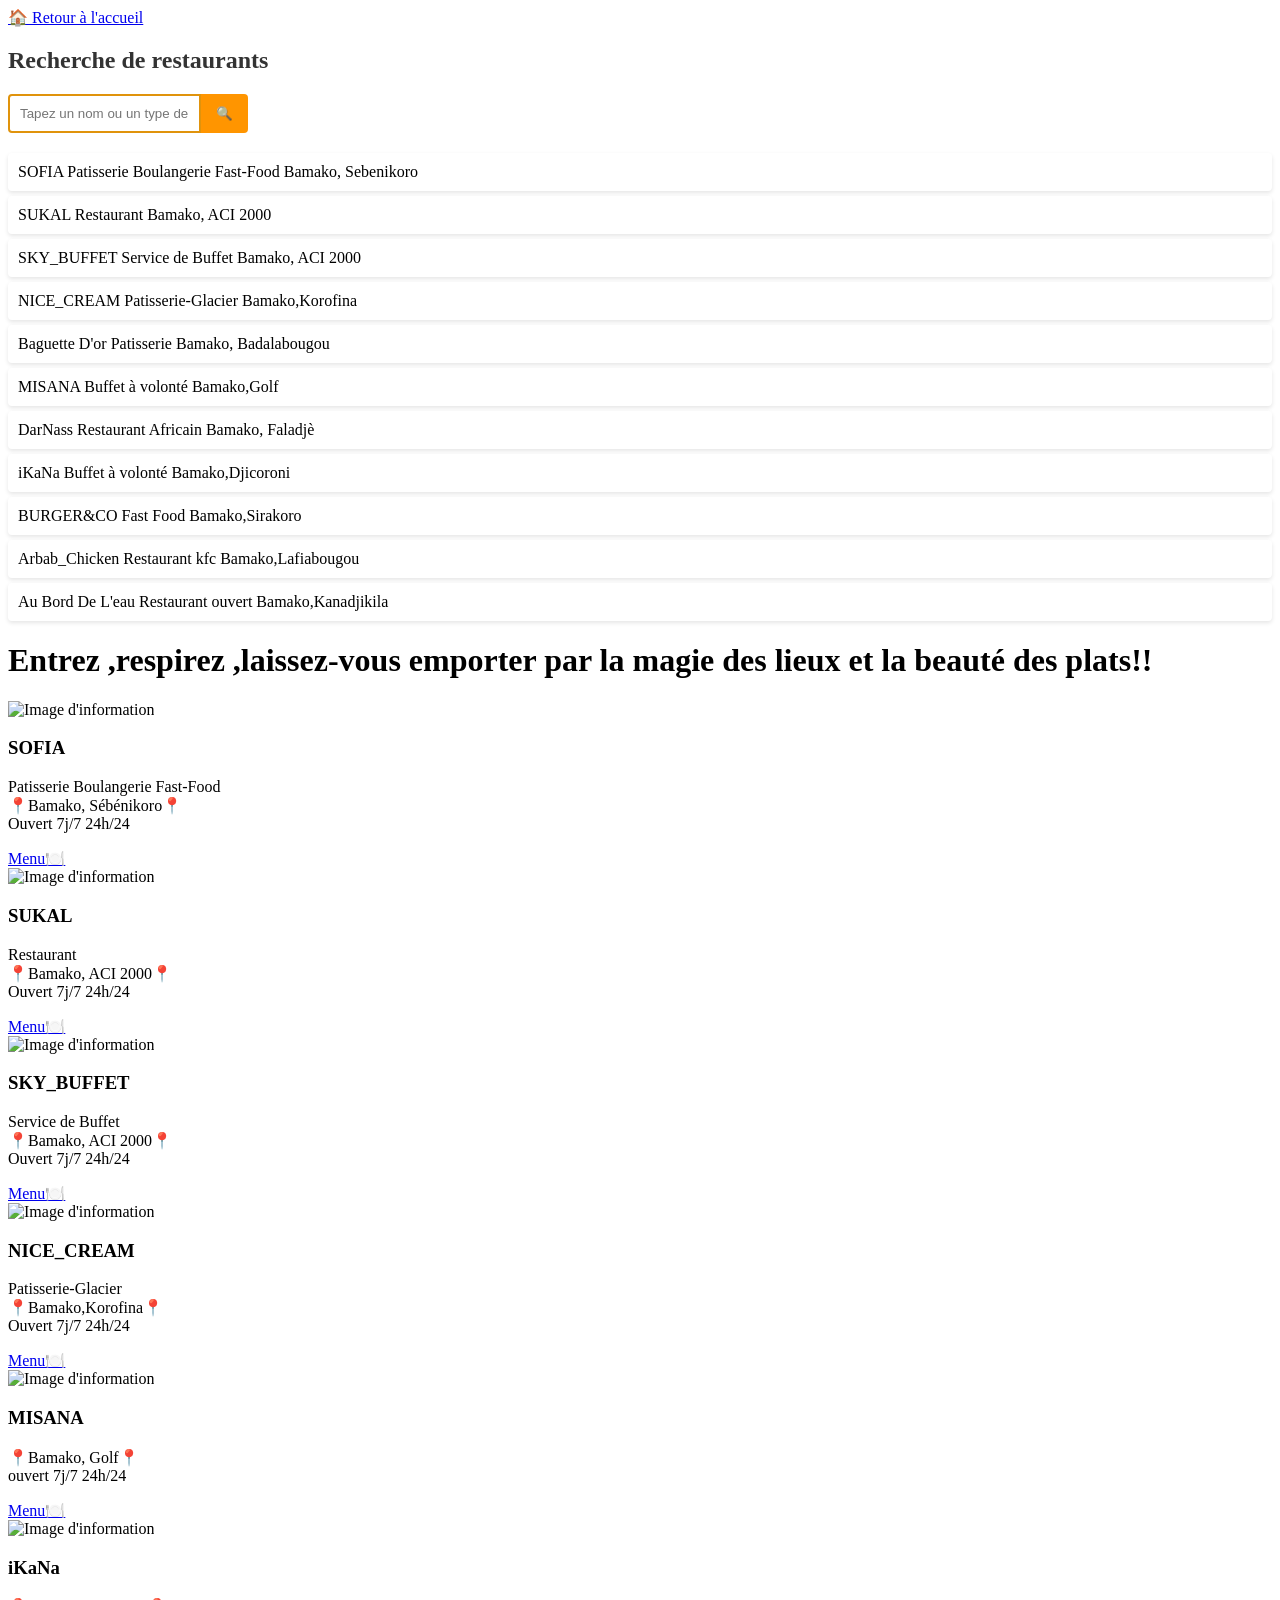
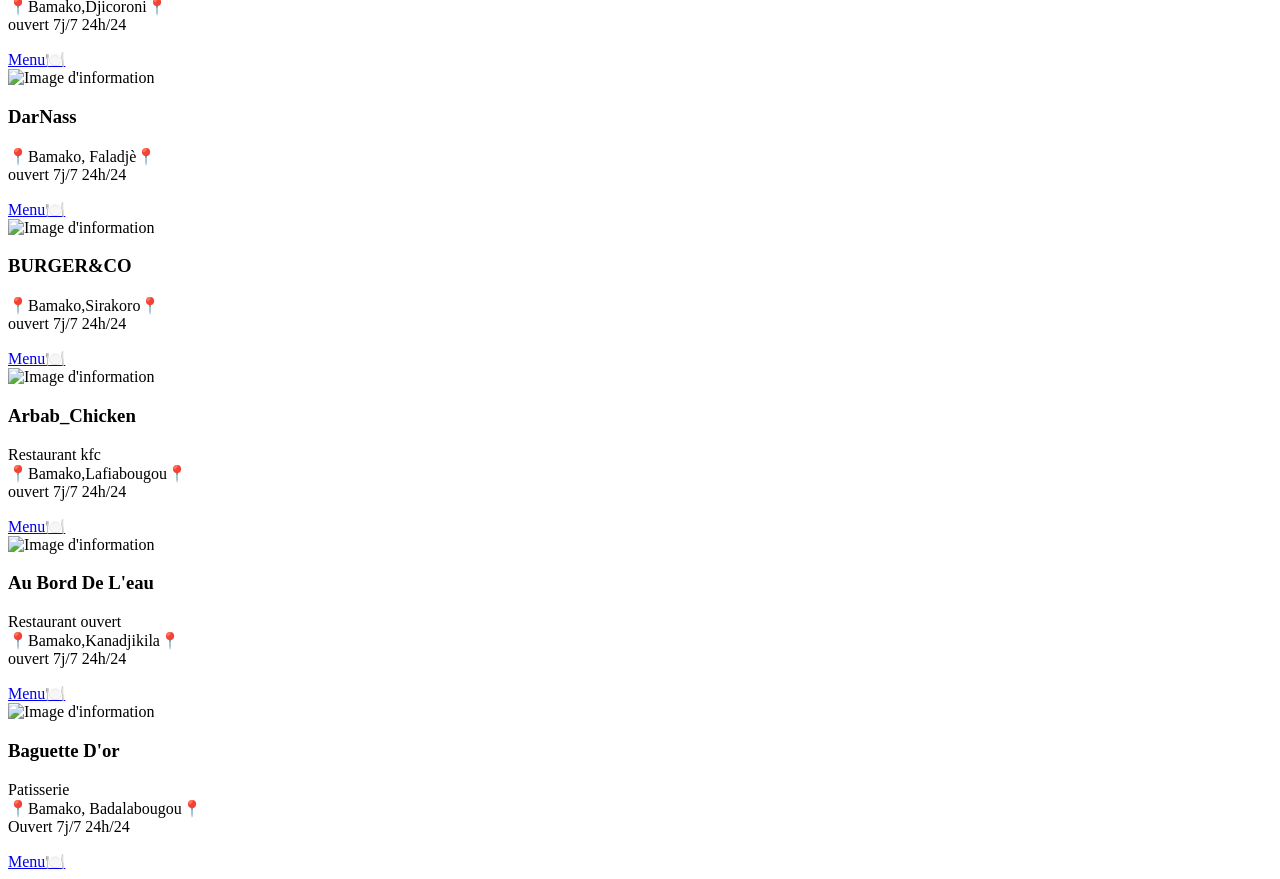
==== restaurant.html @ 468bddf0 "Create restaurant.html with search and listings Added a new HTML file for restaurant listings with s" ====
<!DOCTYPE html>
<html lang="en">
<head>
    <meta charset="UTF-8">
    <meta name="viewport" content="width=device-width, initial-scale=1.0">
    <title>Document</title>
    <link rel="stylesheet" href="style/styles.css">
</head>
<body>
   <a href="index.html" class="btn-home">🏠 Retour à l'accueil</a>
          
<style>
   /* body {
        font-family: Arial, sans-serif;
        padding: 20px;
        background-color: #f8f9fa;
    }*/

    h2 {
        color: #333;
    }

    .search-box {
        display: flex;
        max-width: 400px;
        margin-bottom: 20px;
    }

    .search-box input {
        
        padding: 10px;
        border: 2px solid #e0930c;
        border-radius: 4px 0 0 4px;
        outline: none;
    }

    .search-box button {
        background-color: #ff9500;
        color: white;
        border: none;
        padding: 10px 15px;
        border-radius: 0 4px 4px 0;
        cursor: pointer;
        transition: background-color 0.3s;
    }

    .search-box button:hover {
        background-color: #b36800;
    }

    ul {
        list-style: none;
        padding: 0;
    }

    li {
        background: white;
        margin: 5px 0;
        padding: 10px;
        border-radius: 4px;
        box-shadow: 0 2px 4px rgba(0,0,0,0.1);
    }

    .no-result {
        color: red;
        font-weight: bold;
    }
</style>
</head>
<body>

<h2>Recherche de restaurants</h2>

<div class="search-box">
    <input type="text" id="searchInput" placeholder="Tapez un nom ou un type de cuisine...">
    <button onclick="searchRestaurant()">🔍</button>
</div>

<ul id="restaurantList">
    <li>SOFIA Patisserie Boulangerie Fast-Food Bamako, Sebenikoro</li>
    <li>SUKAL Restaurant Bamako, ACI 2000</li>
    <li>SKY_BUFFET  Service de Buffet Bamako, ACI 2000</li>
    <li>NICE_CREAM Patisserie-Glacier Bamako,Korofina</li>
    <li>Baguette D'or Patisserie Bamako, Badalabougou</li>
    <li>MISANA Buffet à volonté Bamako,Golf </li>
    <li>DarNass Restaurant Africain Bamako, Faladjè</li>
    <li>iKaNa Buffet à volonté Bamako,Djicoroni</li>
    <li>BURGER&CO Fast Food Bamako,Sirakoro</li>
    <li>Arbab_Chicken Restaurant kfc Bamako,Lafiabougou</li>
    <li>Au Bord De L'eau Restaurant ouvert Bamako,Kanadjikila</li>
</ul>

<p id="noResult" class="no-result" style="display:none;">Aucun restaurant trouvé.</p>

<script>
function searchRestaurant() {
    const input = document.getElementById("searchInput").value.toLowerCase().trim();
    const list = document.getElementById("restaurantList").getElementsByTagName("li");
    let found = false;

    for (let i = 0; i < list.length; i++) {
        const text = list[i].textContent.toLowerCase();
        if (text.includes(input)) {
            list[i].style.display = "";
            found = true;
        } else {
            list[i].style.display = "none";
        }
    }

    document.getElementById("noResult").style.display = found ? "none" : "block";
}

// Recherche en temps réel
document.getElementById("searchInput").addEventListener("keyup", searchRestaurant);
</script>

</body>
</html>

    <h1>Entrez ,respirez ,laissez-vous emporter par la magie des lieux et la beauté des plats!!</h1>
    <div class="carte">
        <img src="images/sofia.jpg" alt="Image d'information">
        <div class="carte-content">
            <h3 class="carte-title">SOFIA</h3>
            <p class="carte-description">
                Patisserie Boulangerie Fast-Food <br>
                📍Bamako, Sébénikoro📍 <br>
                Ouvert 7j/7 24h/24
            </p>
            <a href="menu_sofia.html" class="carte-button">Menu🍽️</a>
        </div>
       
    </div>
    <div class="carte">
        
        <img src="images/sukal.jpg" alt="Image d'information">
        <div class="carte-content">
            <h3 class="carte-title">SUKAL</h3>
            <p class="carte-description">
               Restaurant <br>
               📍Bamako, ACI 2000📍 <br>
               Ouvert 7j/7 24h/24
            </p>
            <a href="menu_sukal.html" class="carte-button">Menu🍽️</a>
        </div>
        
    </div>
    <div class="carte">
       
        <img src="images/skybuffet.jpg" alt="Image d'information">
        <div class="carte-content">
            <h3 class="carte-title">SKY_BUFFET</h3>
            <p class="carte-description">
               Service de Buffet <br>
               📍Bamako, ACI 2000📍 <br>
               Ouvert 7j/7 24h/24
            </p>
            <a href="menu_sky.html" class="carte-button">Menu🍽️</a>
        </div>
       
    </div>
    <div class="carte">
        
        <img src="images/nicecream.jpg" alt="Image d'information">
        <div class="carte-content">
            <h3 class="carte-title">NICE_CREAM</h3>
            <p class="carte-description">
                Patisserie-Glacier <br>
               📍Bamako,Korofina📍 <br>
               Ouvert 7j/7 24h/24
            </p>
            <a href="menu_nicecream.html" class="carte-button">Menu🍽️</a>
        </div>
       
    </div>
    <div class="carte">
        
        <img src="images/misana.jpg" alt="Image d'information">
        <div class="carte-content">
            <h3 class="carte-title">MISANA</h3>
            <p class="carte-description">
                📍Bamako, Golf📍<br>
                ouvert 7j/7 24h/24
            </p>
            <a href="menu_misana.html" class="carte-button">Menu🍽️</a>
        </div>
       
    </div>
    <div class="carte">
        
        <img src="images/ikana.jpeg" alt="Image d'information">
        <div class="carte-content">
            <h3 class="carte-title">iKaNa</h3>
            <p class="carte-description">
                📍Bamako,Djicoroni📍<br>
                ouvert 7j/7 24h/24
            </p>
            <a href="menu_ikana.html" class="carte-button">Menu🍽️</a>
        </div>
       
    </div>
    <div class="carte">
       
        <img src="images/darNass.jpg" alt="Image d'information">
        <div class="carte-content">
            <h3 class="carte-title">DarNass</h3>
            <p class="carte-description">
                📍Bamako, Faladjè📍<br>
                ouvert 7j/7 24h/24
            </p>
            <a href="menu_darnass.html" class="carte-button">Menu🍽️</a>
        </div>
        
    </div>
    <div class="carte">
       
        <img src="images/burger&co.jpg" alt="Image d'information">
        <div class="carte-content">
            <h3 class="carte-title">BURGER&CO</h3>
            <p class="carte-description">
                📍Bamako,Sirakoro📍<br>
                ouvert 7j/7 24h/24
            </p>
            <a href="menu_burger.html" class="carte-button">Menu🍽️</a>
        </div>
        
    </div>
    <div class="carte">
        
        <img src="images/arbabchicken.jpg" alt="Image d'information">
        <div class="carte-content">
            <h3 class="carte-title">Arbab_Chicken</h3>
            <p class="carte-description">
                Restaurant kfc <br>
                📍Bamako,Lafiabougou📍<br>
                 ouvert 7j/7 24h/24
            </p>
            <a href="menu_arbab.html" class="carte-button">Menu🍽️</a>
        </div>
        
    </div>
    <div class="carte">
        
        <img src="images/au_bord_de_leau.jpg" alt="Image d'information">
        <div class="carte-content">
            <h3 class="carte-title">Au Bord De L'eau</h3>
            <p class="carte-description">
                 Restaurant ouvert <br>
            📍Bamako,Kanadjikila📍 <br>
                 ouvert 7j/7 24h/24
            </p>
            <a href="menu_aubordeleau.html" class="carte-button">Menu🍽️</a>
        </div>
       
    </div>
    <div class="carte">
        
        <img src="images/baguette_dor.jpg" alt="Image d'information">
        <div class="carte-content">
            <h3 class="carte-title">Baguette D'or</h3>
            <p class="carte-description">
                Patisserie <br>
                📍Bamako, Badalabougou📍 <br>
               Ouvert 7j/7 24h/24
            </p>
            <a href="menu_baguettedor.html" class="carte-button">Menu🍽️</a>
        </div>
        
    </div>
</body>
</html>
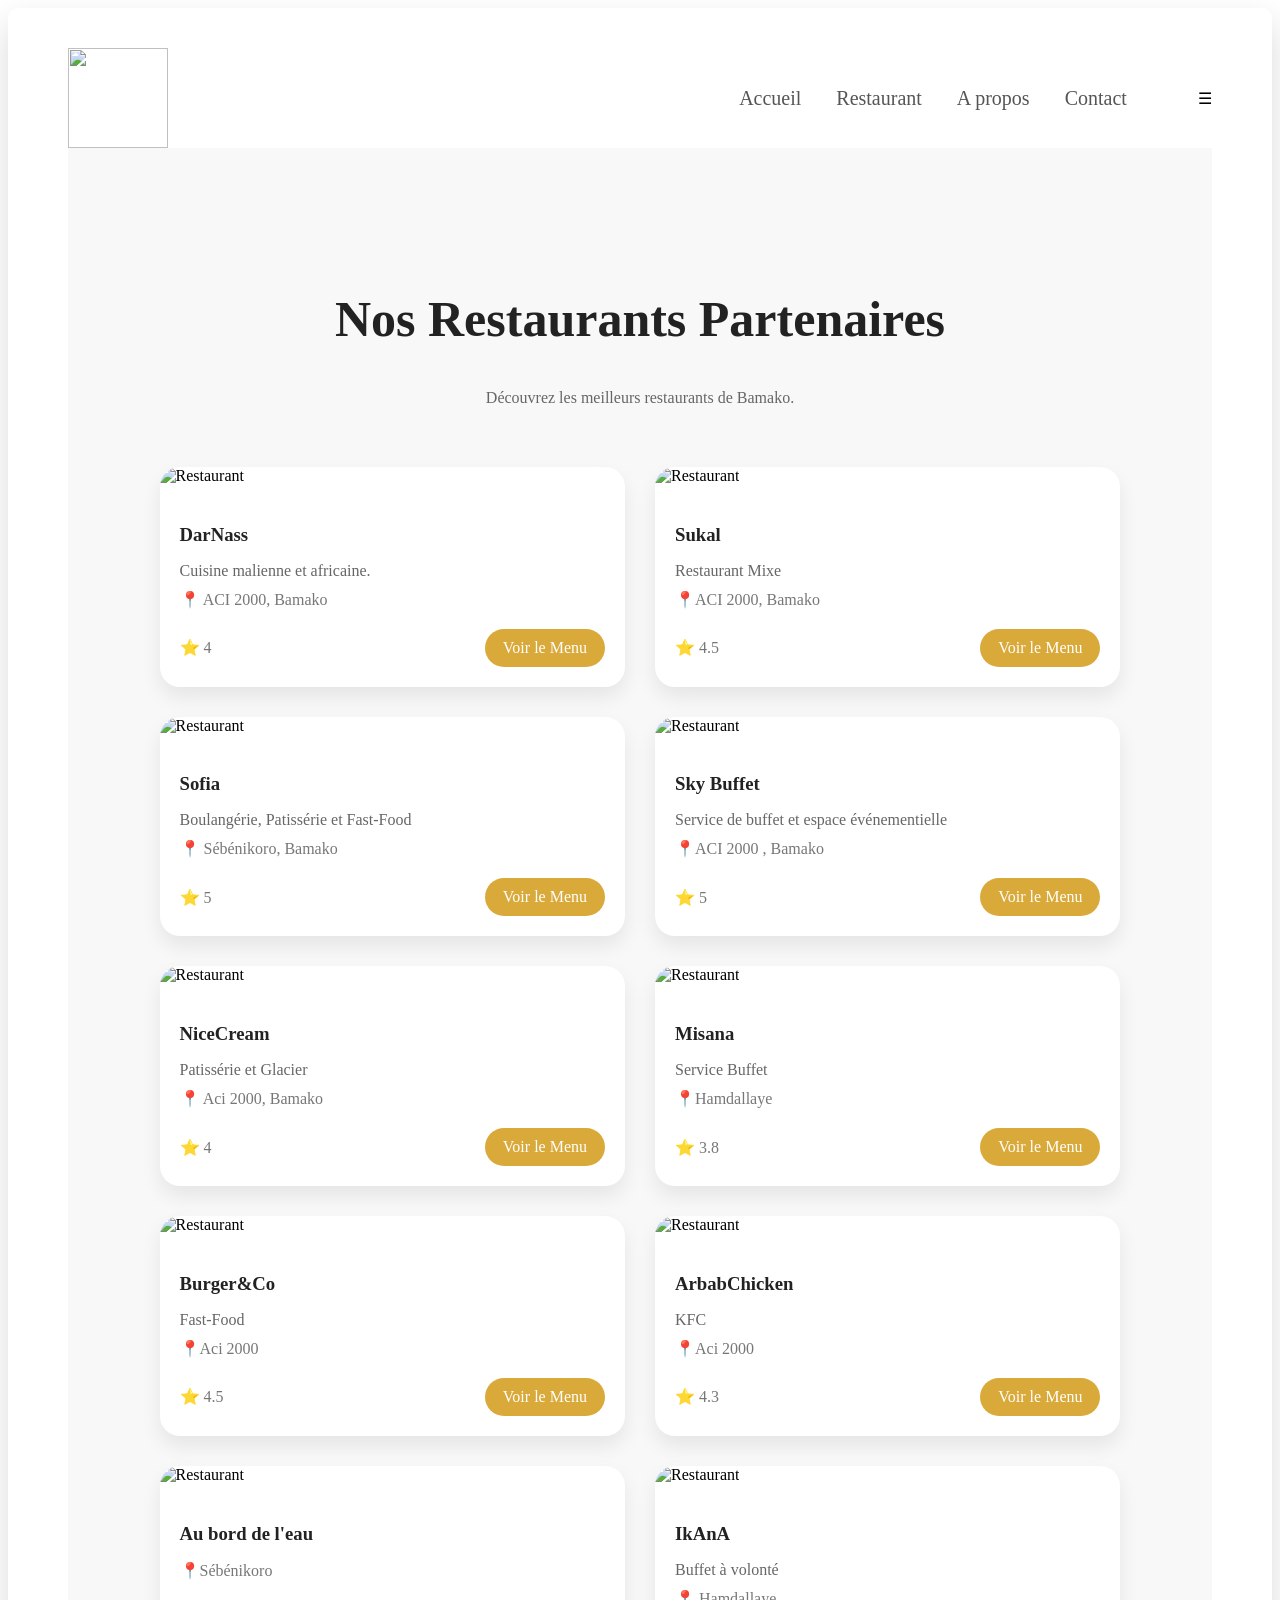
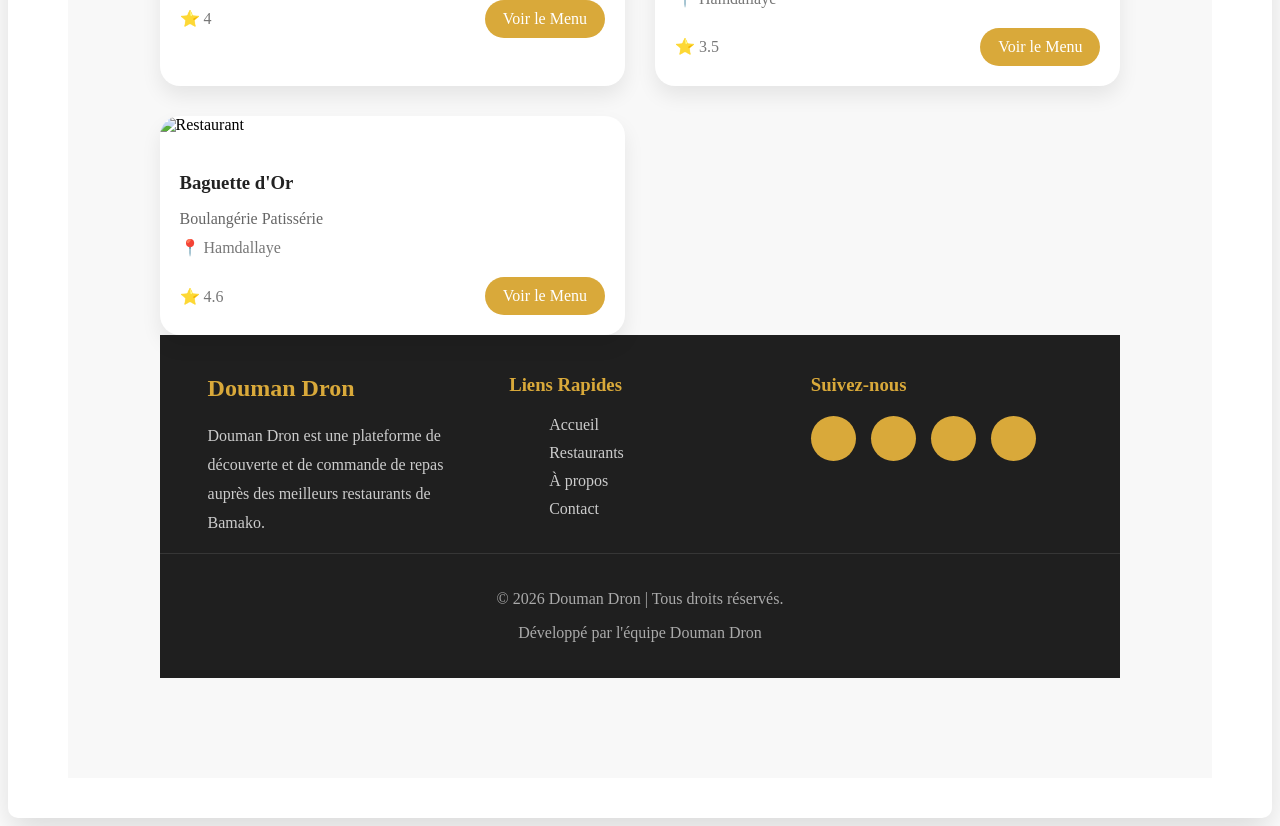
==== commit 18a7ccb6: "Update restaurant.html" ====
--- a/restaurant.html
+++ b/restaurant.html
@@ -4,269 +4,580 @@
     <meta charset="UTF-8">
     <meta name="viewport" content="width=device-width, initial-scale=1.0">
     <title>Document</title>
-    <link rel="stylesheet" href="style/styles.css">
+   
 </head>
 <body>
-   <a href="index.html" class="btn-home">🏠 Retour à l'accueil</a>
-          
-<style>
-   /* body {
-        font-family: Arial, sans-serif;
-        padding: 20px;
-        background-color: #f8f9fa;
-    }*/
-
-    h2 {
-        color: #333;
-    }
-
-    .search-box {
-        display: flex;
-        max-width: 400px;
-        margin-bottom: 20px;
-    }
-
-    .search-box input {
-        
-        padding: 10px;
-        border: 2px solid #e0930c;
-        border-radius: 4px 0 0 4px;
-        outline: none;
-    }
-
-    .search-box button {
-        background-color: #ff9500;
-        color: white;
-        border: none;
-        padding: 10px 15px;
-        border-radius: 0 4px 4px 0;
-        cursor: pointer;
-        transition: background-color 0.3s;
-    }
-
-    .search-box button:hover {
-        background-color: #b36800;
-    }
-
-    ul {
-        list-style: none;
-        padding: 0;
-    }
-
-    li {
-        background: white;
-        margin: 5px 0;
-        padding: 10px;
-        border-radius: 4px;
-        box-shadow: 0 2px 4px rgba(0,0,0,0.1);
-    }
-
-    .no-result {
-        color: red;
-        font-weight: bold;
-    }
-</style>
-</head>
-<body>
-
-<h2>Recherche de restaurants</h2>
-
-<div class="search-box">
-    <input type="text" id="searchInput" placeholder="Tapez un nom ou un type de cuisine...">
-    <button onclick="searchRestaurant()">🔍</button>
-</div>
-
-<ul id="restaurantList">
-    <li>SOFIA Patisserie Boulangerie Fast-Food Bamako, Sebenikoro</li>
-    <li>SUKAL Restaurant Bamako, ACI 2000</li>
-    <li>SKY_BUFFET  Service de Buffet Bamako, ACI 2000</li>
-    <li>NICE_CREAM Patisserie-Glacier Bamako,Korofina</li>
-    <li>Baguette D'or Patisserie Bamako, Badalabougou</li>
-    <li>MISANA Buffet à volonté Bamako,Golf </li>
-    <li>DarNass Restaurant Africain Bamako, Faladjè</li>
-    <li>iKaNa Buffet à volonté Bamako,Djicoroni</li>
-    <li>BURGER&CO Fast Food Bamako,Sirakoro</li>
-    <li>Arbab_Chicken Restaurant kfc Bamako,Lafiabougou</li>
-    <li>Au Bord De L'eau Restaurant ouvert Bamako,Kanadjikila</li>
-</ul>
-
-<p id="noResult" class="no-result" style="display:none;">Aucun restaurant trouvé.</p>
-
-<script>
-function searchRestaurant() {
-    const input = document.getElementById("searchInput").value.toLowerCase().trim();
-    const list = document.getElementById("restaurantList").getElementsByTagName("li");
-    let found = false;
-
-    for (let i = 0; i < list.length; i++) {
-        const text = list[i].textContent.toLowerCase();
-        if (text.includes(input)) {
-            list[i].style.display = "";
-            found = true;
-        } else {
-            list[i].style.display = "none";
+    <style>
+        .restaurants{
+    padding:100px 8%;
+    background:#f8f8f8;
+}
+
+.title{
+    text-align:center;
+    margin-bottom:60px;
+}
+
+.title h1{
+    font-size:50px;
+    color:#222;
+}
+
+.title p{
+    color:#666;
+    margin-top:10px;
+}
+
+.restaurant-container{
+    display:grid;
+    grid-template-columns:repeat(auto-fit,minmax(320px,1fr));
+    gap:30px;
+}
+
+.restaurant-card{
+    background:white;
+    border-radius:20px;
+    overflow:hidden;
+    box-shadow:0 10px 20px rgba(0,0,0,.08);
+    transition:.4s;
+}
+
+.restaurant-card:hover{
+    transform:translateY(-10px);
+}
+
+.restaurant-card img{
+    width:100%;
+    height:500px;
+    object-fit:cover;
+}
+
+.restaurant-info{
+    padding:20px;
+}
+
+.restaurant-info h3{
+    margin-bottom:10px;
+    color:#222;
+}
+
+.restaurant-info p{
+    color:#666;
+    margin-bottom:10px;
+}
+
+.restaurant-info span{
+    color:#777;
+}
+
+.bottom{
+    display:flex;
+    justify-content:space-between;
+    align-items:center;
+    margin-top:20px;
+}
+
+.bottom a{
+    text-decoration:none;
+    background:#d9a93a;
+    color:white;
+    padding:10px 18px;
+    border-radius:25px;
+}
+
+
+
+.footer{
+    background:#1f1f1f;
+    color:white;
+    padding-top:20px;
+}
+
+.footer-container{
+    width:90%;
+   margin:auto;
+   display:grid;
+    grid-template-columns:repeat(auto-fit,minmax(250px,1fr));
+    gap:40px;
+    /*padding-bottom:10px;*/
+}
+
+.footer-box h2,
+.footer-box h3{
+    color:#d9a93a;
+    margin-bottom:20px;
+}
+
+.footer-box p{
+    color:#ccc;
+    line-height:1.8;
+}
+
+.footer-box ul{
+    list-style:none;
+}
+
+.footer-box ul li{
+    margin-bottom:10px;
+}
+
+.footer-box ul li a{
+    text-decoration:none;
+    color:#ccc;
+    transition:0.3s;
+}
+
+.footer-box ul li a:hover{
+    color:#d9a93a;
+    padding-left:5px;
+}
+
+.social-icons{
+    display:flex;
+    gap:15px;
+}
+
+.social-icons a{
+    width:45px;
+    height:45px;
+    background:#d9a93a;
+    color:white;
+    display:flex;
+    align-items:center;
+    justify-content:center;
+    border-radius:50%;
+    text-decoration:none;
+    transition:0.3s;
+}
+
+.social-icons a:hover{
+    transform:translateY(-5px);
+}
+
+.footer-bottom{
+    border-top:1px solid rgba(255,255,255,0.1);
+    text-align:center;
+    padding:20px;
+    color:#aaa;
+}
+    </style>
+    <div class="container">
+
+            <header>
+                <div class="logo"><img src="images/logo.png" alt=""></div>
+
+                <nav>
+                    <a href="index.html">Accueil</a>
+                    <a href="restaurant.html">Restaurant</a>
+                    <a href="A propos.html">A propos</a>
+                    <a href="contact.html">Contact</a>
+                </nav>
+
+                <div class="menu">☰</div>
+            </header>
+             <style>
+                .container{
+    border-radius:10px;
+    padding:40px 60px;
+    box-shadow:0 15px 35px rgba(0,0,0,0.15);
+    overflow:hidden;
+}
+
+header{
+    display:flex;
+    justify-content:space-between;
+    align-items:center;
+}
+
+nav{
+    display:flex;
+    gap:35px;
+    margin-left: 500px;
+}
+
+nav a{
+    text-decoration:none;
+    color:#555;
+    font-size:20px;
+}
+
+nav a:hover{
+    color:#d9a93a;
+}
+.logo {
+            display: flex;
+            align-items: center;
+            padding: 0px;
+            
         }
-    }
-
-    document.getElementById("noResult").style.display = found ? "none" : "block";
-}
-
-// Recherche en temps réel
-document.getElementById("searchInput").addEventListener("keyup", searchRestaurant);
-</script>
-
+
+        /* Style de l'image du logo */
+        .logo img {
+           height: 100px; /* Taille du logo */
+            width: 100px;  /* Garde les proportions */
+           /*margin-top: -100px; */
+        }
+            </style>
+  <section class="restaurants">
+
+    <div class="title">
+        <h1>Nos Restaurants Partenaires</h1>
+        <p>Découvrez les meilleurs restaurants de Bamako.</p>
+    </div>
+
+    <div class="restaurant-container">
+
+        <!-- Restaurant 1 -->
+        <div class="restaurant-card">
+
+            <img src="images/darNass.jpg" alt="Restaurant">
+
+            <div class="restaurant-info">
+
+                <h3>DarNass</h3>
+
+                <p>
+                    Cuisine malienne et africaine.
+                </p>
+
+                <span>📍 ACI 2000, Bamako</span>
+
+                <div class="bottom">
+                    <span>⭐ 4</span>
+
+                    <a href="menu_darnass.html">
+                        Voir le Menu
+                    </a>
+                </div>
+
+            </div>
+
+        </div>
+
+        <!-- Restaurant 2 -->
+        <div class="restaurant-card">
+
+            <img src="images/sukal.jpg" alt="Restaurant">
+
+            <div class="restaurant-info">
+
+                <h3>Sukal</h3>
+
+                <p>
+                   Restaurant Mixe
+                </p>
+
+                <span>📍ACI 2000, Bamako</span>
+
+                <div class="bottom">
+                    <span>⭐ 4.5</span>
+
+                    <a href="menu_sukal.html">
+                        Voir le Menu
+                    </a>
+                </div>
+
+            </div>
+
+        </div>
+
+        <!-- Répétez jusqu'à 12 restaurants -->
+ <div class="restaurant-card">
+
+            <img src="images/sofia.jpg" alt="Restaurant">
+
+            <div class="restaurant-info">
+
+                <h3>Sofia</h3>
+
+                <p>
+                    Boulangérie, Patissérie et Fast-Food
+                </p>
+
+                <span>📍 Sébénikoro, Bamako</span>
+
+                <div class="bottom">
+                    <span>⭐ 5</span>
+
+                    <a href="menu_sofia.html">
+                        Voir le Menu
+                    </a>
+                </div>
+
+            </div>
+
+        </div>
+         <div class="restaurant-card">
+
+            <img src="images/skybuffet.jpg" alt="Restaurant">
+
+            <div class="restaurant-info">
+
+                <h3>Sky Buffet</h3>
+
+                <p>
+                   Service de buffet et espace événementielle
+                </p>
+
+                <span>📍ACI 2000 , Bamako</span>
+
+                <div class="bottom">
+                    <span>⭐ 5</span>
+
+                    <a href="menu_sky.html">
+                        Voir le Menu
+                    </a>
+                </div>
+
+            </div>
+
+        </div>
+         <div class="restaurant-card">
+
+            <img src="images/nicecream.jpg" alt="Restaurant">
+
+            <div class="restaurant-info">
+
+                <h3>NiceCream</h3>
+
+                <p>
+                    Patissérie et Glacier
+                </p>
+
+                <span>📍 Aci 2000, Bamako</span>
+
+                <div class="bottom">
+                    <span>⭐ 4</span>
+
+                    <a href="menu_nicecream.html">
+                        Voir le Menu
+                    </a>
+                </div>
+
+            </div>
+
+        </div>
+         <div class="restaurant-card">
+
+            <img src="images/misana.jpg" alt="Restaurant">
+
+            <div class="restaurant-info">
+
+                <h3>Misana</h3>
+
+                <p>
+                   Service Buffet
+                </p>
+
+                <span>📍Hamdallaye</span>
+
+                <div class="bottom">
+                    <span>⭐ 3.8</span>
+
+                    <a href="menu_misana.html">
+                        Voir le Menu
+                    </a>
+                </div>
+
+            </div>
+
+        </div>
+         <div class="restaurant-card">
+
+            <img src="images/burger&co.jpg" alt="Restaurant">
+
+            <div class="restaurant-info">
+
+                <h3>Burger&Co</h3>
+
+                <p>
+                   Fast-Food
+                </p>
+
+                <span>📍Aci 2000</span>
+
+                <div class="bottom">
+                    <span>⭐ 4.5</span>
+
+                    <a href="menu_burger.html">
+                        Voir le Menu
+                    </a>
+                </div>
+
+            </div>
+
+        </div>
+         <div class="restaurant-card">
+
+            <img src="images/arbabchicken.jpg" alt="Restaurant">
+
+            <div class="restaurant-info">
+
+                <h3>ArbabChicken</h3>
+
+                <p>
+                    KFC
+                </p>
+
+                <span>📍Aci 2000</span>
+
+                <div class="bottom">
+                    <span>⭐ 4.3</span>
+
+                    <a href="menu_arbab.html">
+                        Voir le Menu
+                    </a>
+                </div>
+
+            </div>
+
+        </div>
+         <div class="restaurant-card">
+
+            <img src="images/au_bord_de_leau.jpg" alt="Restaurant">
+
+            <div class="restaurant-info">
+
+                <h3>Au bord de l'eau</h3>
+
+                <p>
+                    
+                </p>
+
+                <span>📍Sébénikoro</span>
+
+                <div class="bottom">
+                    <span>⭐ 4</span>
+
+                    <a href="menu_aubordeleau.html">
+                        Voir le Menu
+                    </a>
+                </div>
+
+            </div>
+
+        </div>
+         <div class="restaurant-card">
+
+            <img src="images/ikana.jpeg" alt="Restaurant">
+
+            <div class="restaurant-info">
+
+                <h3>IkAnA</h3>
+
+                <p>
+                  Buffet à volonté
+                </p>
+
+                <span>📍 Hamdallaye</span>
+
+                <div class="bottom">
+                    <span>⭐ 3.5</span>
+
+                    <a href="menu_ikana.html">
+                        Voir le Menu
+                    </a>
+                </div>
+
+            </div>
+
+        </div>
+         <div class="restaurant-card">
+
+            <img src="images/baguette_dor.jpg" alt="Restaurant">
+
+            <div class="restaurant-info">
+
+                <h3>Baguette d'Or</h3>
+
+                <p>
+                   Boulangérie Patissérie
+                </p>
+
+                <span>📍 Hamdallaye</span>
+
+                <div class="bottom">
+                    <span>⭐ 4.6</span>
+
+                    <a href="menu_baguettedor.html">
+                        Voir le Menu
+                    </a>
+                </div>
+
+            </div>
+
+        </div>
+    </div>
+
+    <footer class="footer">
+
+    <div class="footer-container">
+
+        <!-- Logo et description -->
+
+        <div class="footer-box">
+
+            <h2>Douman Dron</h2>
+
+            <p>
+                Douman Dron est une plateforme de découverte et de commande
+                de repas auprès des meilleurs restaurants de Bamako.
+            </p>
+
+        </div>
+
+        <!-- Liens rapides -->
+
+        <div class="footer-box">
+
+            <h3>Liens Rapides</h3>
+
+            <ul>
+                <li><a href="index.html">Accueil</a></li>
+                <li><a href="restaurant.html">Restaurants</a></li>
+                <li><a href="A propos.html">À propos</a></li>
+                <li><a href="contact.html">Contact</a></li>
+            </ul>
+
+        </div>
+
+       
+        <!-- Réseaux sociaux -->
+
+        <div class="footer-box">
+
+            <h3>Suivez-nous</h3>
+
+            <div class="social-icons">
+
+                <a href="#"><i class="fab fa-facebook-f"></i></a>
+
+                <a href="#"><i class="fab fa-instagram"></i></a>
+
+                <a href="#"><i class="fab fa-linkedin-in"></i></a>
+
+                <a href="#"><i class="fab fa-whatsapp"></i></a>
+
+            </div>
+
+        </div>
+
+    </div>
+
+    <div class="footer-bottom">
+
+        <p>
+            © 2026 Douman Dron | Tous droits réservés.
+        </p>
+
+        <p>
+            Développé par l'équipe Douman Dron
+        </p>
+
+    </div>
+
+</footer>
+
+</section>
 </body>
 </html>
-
-    <h1>Entrez ,respirez ,laissez-vous emporter par la magie des lieux et la beauté des plats!!</h1>
-    <div class="carte">
-        <img src="images/sofia.jpg" alt="Image d'information">
-        <div class="carte-content">
-            <h3 class="carte-title">SOFIA</h3>
-            <p class="carte-description">
-                Patisserie Boulangerie Fast-Food <br>
-                📍Bamako, Sébénikoro📍 <br>
-                Ouvert 7j/7 24h/24
-            </p>
-            <a href="menu_sofia.html" class="carte-button">Menu🍽️</a>
-        </div>
-       
-    </div>
-    <div class="carte">
-        
-        <img src="images/sukal.jpg" alt="Image d'information">
-        <div class="carte-content">
-            <h3 class="carte-title">SUKAL</h3>
-            <p class="carte-description">
-               Restaurant <br>
-               📍Bamako, ACI 2000📍 <br>
-               Ouvert 7j/7 24h/24
-            </p>
-            <a href="menu_sukal.html" class="carte-button">Menu🍽️</a>
-        </div>
-        
-    </div>
-    <div class="carte">
-       
-        <img src="images/skybuffet.jpg" alt="Image d'information">
-        <div class="carte-content">
-            <h3 class="carte-title">SKY_BUFFET</h3>
-            <p class="carte-description">
-               Service de Buffet <br>
-               📍Bamako, ACI 2000📍 <br>
-               Ouvert 7j/7 24h/24
-            </p>
-            <a href="menu_sky.html" class="carte-button">Menu🍽️</a>
-        </div>
-       
-    </div>
-    <div class="carte">
-        
-        <img src="images/nicecream.jpg" alt="Image d'information">
-        <div class="carte-content">
-            <h3 class="carte-title">NICE_CREAM</h3>
-            <p class="carte-description">
-                Patisserie-Glacier <br>
-               📍Bamako,Korofina📍 <br>
-               Ouvert 7j/7 24h/24
-            </p>
-            <a href="menu_nicecream.html" class="carte-button">Menu🍽️</a>
-        </div>
-       
-    </div>
-    <div class="carte">
-        
-        <img src="images/misana.jpg" alt="Image d'information">
-        <div class="carte-content">
-            <h3 class="carte-title">MISANA</h3>
-            <p class="carte-description">
-                📍Bamako, Golf📍<br>
-                ouvert 7j/7 24h/24
-            </p>
-            <a href="menu_misana.html" class="carte-button">Menu🍽️</a>
-        </div>
-       
-    </div>
-    <div class="carte">
-        
-        <img src="images/ikana.jpeg" alt="Image d'information">
-        <div class="carte-content">
-            <h3 class="carte-title">iKaNa</h3>
-            <p class="carte-description">
-                📍Bamako,Djicoroni📍<br>
-                ouvert 7j/7 24h/24
-            </p>
-            <a href="menu_ikana.html" class="carte-button">Menu🍽️</a>
-        </div>
-       
-    </div>
-    <div class="carte">
-       
-        <img src="images/darNass.jpg" alt="Image d'information">
-        <div class="carte-content">
-            <h3 class="carte-title">DarNass</h3>
-            <p class="carte-description">
-                📍Bamako, Faladjè📍<br>
-                ouvert 7j/7 24h/24
-            </p>
-            <a href="menu_darnass.html" class="carte-button">Menu🍽️</a>
-        </div>
-        
-    </div>
-    <div class="carte">
-       
-        <img src="images/burger&co.jpg" alt="Image d'information">
-        <div class="carte-content">
-            <h3 class="carte-title">BURGER&CO</h3>
-            <p class="carte-description">
-                📍Bamako,Sirakoro📍<br>
-                ouvert 7j/7 24h/24
-            </p>
-            <a href="menu_burger.html" class="carte-button">Menu🍽️</a>
-        </div>
-        
-    </div>
-    <div class="carte">
-        
-        <img src="images/arbabchicken.jpg" alt="Image d'information">
-        <div class="carte-content">
-            <h3 class="carte-title">Arbab_Chicken</h3>
-            <p class="carte-description">
-                Restaurant kfc <br>
-                📍Bamako,Lafiabougou📍<br>
-                 ouvert 7j/7 24h/24
-            </p>
-            <a href="menu_arbab.html" class="carte-button">Menu🍽️</a>
-        </div>
-        
-    </div>
-    <div class="carte">
-        
-        <img src="images/au_bord_de_leau.jpg" alt="Image d'information">
-        <div class="carte-content">
-            <h3 class="carte-title">Au Bord De L'eau</h3>
-            <p class="carte-description">
-                 Restaurant ouvert <br>
-            📍Bamako,Kanadjikila📍 <br>
-                 ouvert 7j/7 24h/24
-            </p>
-            <a href="menu_aubordeleau.html" class="carte-button">Menu🍽️</a>
-        </div>
-       
-    </div>
-    <div class="carte">
-        
-        <img src="images/baguette_dor.jpg" alt="Image d'information">
-        <div class="carte-content">
-            <h3 class="carte-title">Baguette D'or</h3>
-            <p class="carte-description">
-                Patisserie <br>
-                📍Bamako, Badalabougou📍 <br>
-               Ouvert 7j/7 24h/24
-            </p>
-            <a href="menu_baguettedor.html" class="carte-button">Menu🍽️</a>
-        </div>
-        
-    </div>
-</body>
-</html>
